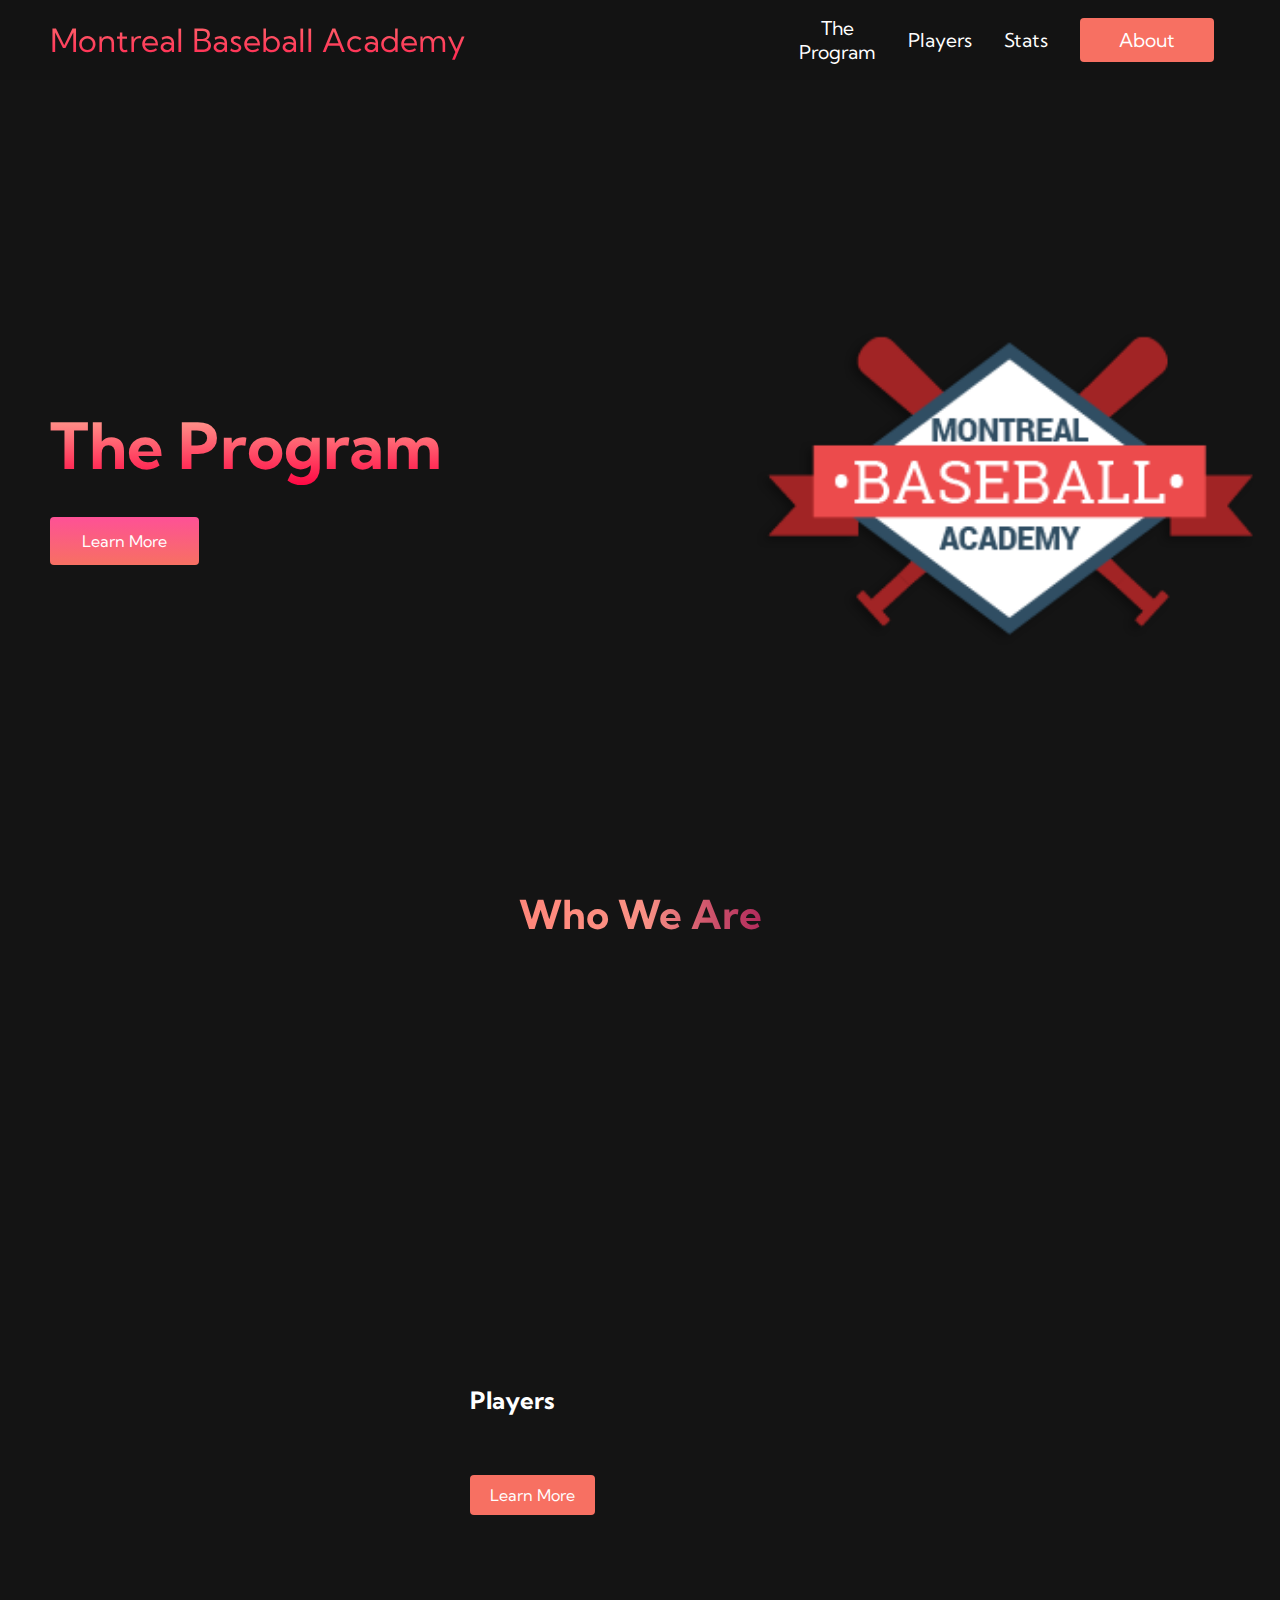
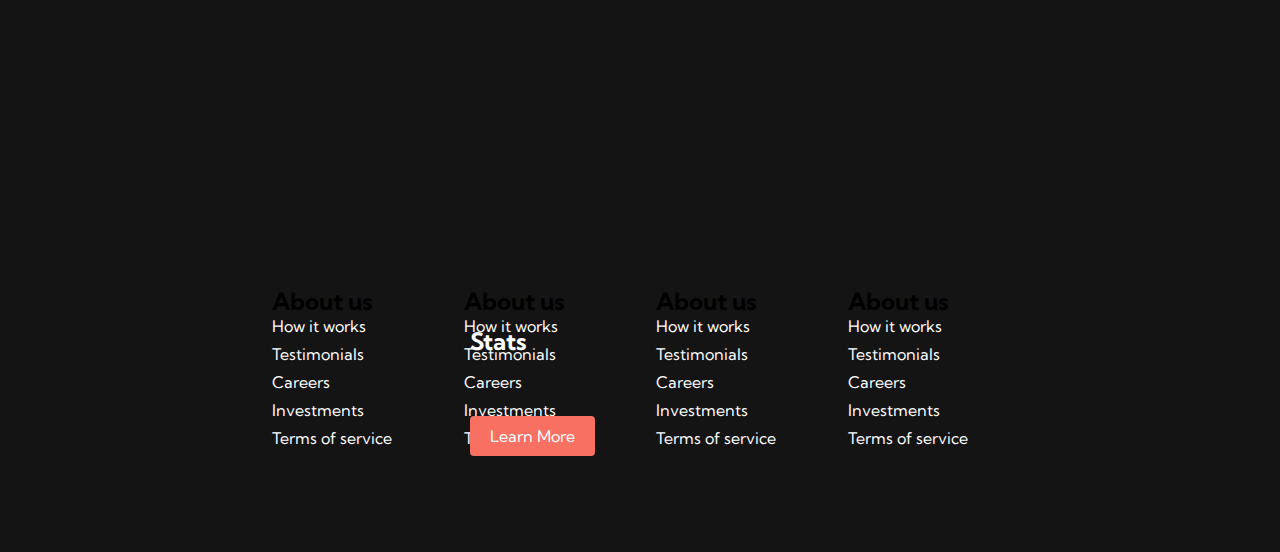
==== index.html @ d9a0d1c3 "first commit" ====
<!DOCTYPE html>
<html lang="en">
<head>
    <meta charset="UTF-8">
    <meta http-equiv="X-UA-Compatible" content="IE=edge">
    <meta name="viewport" content="width=device-width, initial-scale=1.0">
    <title>Montreal Baseball Academy</title>
    <link rel="stylesheet" href="styles.css">
    <link href="https://fonts.googleapis.com/css2?family=Kumbh+Sans:wght@400;700&display=swap" rel="stylesheet">
</head>
<body>
    <nav class="navbar">
        <div class="navbar__container">
            <a href="/" id="navbar__logo">Montreal Baseball Academy</a>
            <div class="navbar__toggle" id="mobile-menu">
                <span class="bar"></span>
                <span class="bar"></span>
                <span class="bar"></span>
            </div>
            <ul class="navbar__menu">
                <li class="navbar__item">
                    <a href="/" class="navbar__links"> The Program </a>
                </li>
                <li class="navbar__item">
                    <a href="/tech.html" class="navbar__links"> Players </a>
                </li>
                <li class="navbar__item">
                    <a href="/" class="navbar__links"> Stats </a>
                </li>
                <li class="navbar__btn">
                    <a href="/" class="button"> About </a>
                </li>
            </ul>
        </div>

    </nav>

    <!-- Hero Section-->
    <div class="main">
        <div class="main__container">
            <div class="main__content">
                <h1>The Program</h1>
                <button class="main__btn"><a href="/">Learn More</a></button>
                
            </div> 
            <div class="main__img--container">
                <img src="images/logo.png" alt="pic" id="main__img">  
            </div>
        </div>
    </div>
    <!-- services section -->
    <div class="services">
        <h1>Who We Are</h1>
        <div class="sevices__container">
            <div class="services__card">
                <h2>Players</h2>
                <button>Learn More</button>

            </div>

            <div class="services__card">
                <h2>Stats</h2>
                <button>Learn More</button>
                
            </div>
        </div>
    </div>


    <!-- Footer Section -->

    <div class="footer__container">
        <div class="footer__links">
            <div class="footer__link--wrapper">
                <div class="footer__link--items">
                    <h2> About us</h2>
                    <a href="/">How it works</a>
                    <a href="/">Testimonials</a>
                    <a href="/">Careers</a>
                    <a href="/">Investments</a>
                    <a href="/">Terms of service</a>
                </div>

                <div class="footer__link--items">
                    <h2> About us</h2>
                    <a href="/">How it works</a>
                    <a href="/">Testimonials</a>
                    <a href="/">Careers</a>
                    <a href="/">Investments</a>
                    <a href="/">Terms of service</a>
                </div>
            </div>
            <div class="footer__link--wrapper">
                <div class="footer__link--items">
                    <h2> About us</h2>
                    <a href="/">How it works</a>
                    <a href="/">Testimonials</a>
                    <a href="/">Careers</a>
                    <a href="/">Investments</a>
                    <a href="/">Terms of service</a>
                </div>

                <div class="footer__link--items">
                    <h2> About us</h2>
                    <a href="/">How it works</a>
                    <a href="/">Testimonials</a>
                    <a href="/">Careers</a>
                    <a href="/">Investments</a>
                    <a href="/">Terms of service</a>
                </div>
            </div>
        </div>
    </div>
    <script src="app.js"></script>
</body>
</html>
---- styles.css ----
* {
    box-sizing: boarder-box;
    margin: 0;
    padding: 0;
    font-family: 'Kumbh Sans', sans-serif;
}

.navbar {
    background: #131313;
    height: 80px;
    display: flex;
    justify-content: center;
    align-items: center;
    font-size: 1.2rem;
    position: sticky;
    top: 0;
    z-index: 999;
}

.navbar__container {
    display: flex;
    justify-content: space-between;
    height: 80px;
    z-index: 1;
    width: 100%;
    max-width: 1300px;
    margin: 0 auto;
    padding: 0 50px;
}

#navbar__logo {
    background-color: #ff8177;
    background-image: linear-gradient(to top, #ff0844 0%, #ffb1 100%);
    background-size: 100%;
    -webkit-background-clip: text;
    -moz-background-clip: text;
    -webkit-text-fill-color: transparent;
    -moz-text-fill-color: transparent;
    display: flex;
    align-items: center;
    cursor: pointer;
    text-decoration: none;
    font-size: 2rem;
}

.fa-gem{
    margin-right: 0.5rem;
}

.navbar__menu{
    display: flex;
    align-items: center;
    list-style: none;
    text-align: center;
}

.navbar__item {
    height: 80px;
}

.navbar__links {
    color: #fff;
    display: flex;
    align-items: center;
    justify-content: center;
    text-decoration: none;
    padding: 0 1rem;
    height: 100%;   
}

.navbar__btn {
    display: flex;
    justify-content: center;
    align-items: center;
    padding: 0 1rem;
    width: 100%;
}

.button{
    display: flex;
    justify-content: center;
    align-items: center;
    text-decoration: none;
    padding: 10px 20px;
    height: 100%;
    width: 100%;
    border: none;
    outline: none;
    border-radius: 4px;
    background: #f77062;
    color: #fff;
}

.button:hover{
    background: #4837ff;
    transition: all 0.3s ease;
}
.navbar__links:hover{
    color: #f77062;
    transition: all 0.3s ease;
}


@media screen and (max-width: 960px){
    .navbar__container{
        display: flex;
        justify-content: space-between;
        height: 80px;
        z-index: 1;
        width: 100%;
        max-width: 1300px;
        padding: 0;
    }

    .navbar__menu{
        display: grid;
        grid-template-columns: auto;
        margin: 0;
        width: 100%;
        position: absolute;
        top: -1000px;
        opacity: 0;
        transition: all 0.5s ease;
        height: 50vh;
        z-index: -1;
        background: #131313;
    }

    .navbar__manu.active{
        background: #131313;
        top: 100%;
        opacity: 1;
        transition: all 0.5s ease;
        z-index: 99;
        height: 50vh;
        font-size: 1.6rem;
    }

    #navbar__logo{
        padding-left: 25px;
    }
    .navbar__toggle .bar{
        width: 25px;
        height: 3px;
        margin: 5px auto;
        transition: all 0.3s ease-in-out;
        background: #fff ;
    }

    .navbar__item{
        width: 100%;
    }

    .navbar__links{
        text-align: center;
        padding: 2rem;
        width: 100%;
        display: table;
    }

    #mobile-menu{
        position: absolute;
        top: 20%;
        right: 5%;
        transform: translate(5%, 20%);
    }

    .navbar__btn {
        padding-bottom: 2rem;
    }

    .button{
        display: flex;
        justify-content: center;
        align-items: center;
        width: 80%;
        height: 80px;
        margin: 0;
    }

    .navbar__toggle .bar {
        display: block;
        cursor: pointer;
    }

    #mobile-menu.is-active .bar:nth-child(2) {
        opacity: 0; 
    }

    #mobile-menu.is-active .bar:nth-child(1){
        transform: translateY(8px) rotate(45deg);
    }

    #mobile-menu.is-active .bar:nth-child(3){
        transform: translateY(-8px) rotate(-45deg); 
    } 
} 

/* hero section CSS */

.main{
    background-color: #141414;
}

.main__container {
    display: grid;
    grid-template-columns: 1fr 1fr;
    align-items:  center;
    justify-self: center;
    margin: 0 auto;
    height: 90vh;
    background-color: #141414;
    z-index: 1;
    width: 100%;
    max-width: 1300px;
    padding: 0 50px;
}

.main__content h1 {
    font-size: 4rem;
    background-color:#ff8177;
    background-image: linear-gradient(to top, #ff0844 0%, #ffb199 100%);
    background-size: 100%;
    -webkit-background-clip: text;
    -moz-background-clip: text;
    -webkit-text-fill-color: transparent;
    -moz-text-fill-color: transparent;
}

.main__btn {
    font-size: 1rem;
    background-image: linear-gradient(to top, #f77062 0%, #fe5196 100%);
    padding:14px 32px;
    border: none;
    border-radius: 4px;
    color: #fff;
    margin-top: 2rem;
    cursor: pointer;
    position: relative;
    transition: all 0.35s;
    outline:  none;
}

.main__btn a {
    position: relative;
    z-index: 2;
    color: #fff;
    text-decoration: none;
}


.main__btn:after {
    position: absolute;
    content: '';
    top: 0;
    left: 0;
    width: 0;
    height: 100%;
    background: #4837ff;
    transition: all 0.35;
    border-radius: 4px;
}

.main_btn:hover {
    color: #fff;
}

.main__btn:hover:after{
    width: 100%;
}

.main__img--container {
    text-align: center;
}

#main__img {
    height: 80%;
    width: 80%;
}

/* Mobile Responsive */

@media screen and (max-width: 768px) {
    .main__container{
        display: grid;
        grid-template-columns: auto;
        align-items: center;
        justify-self: center;
        width: 100%;
        margin: 0 auto;
        height: 90vh;
    }
    
    .main__content {
        text-align: center;
        margin-bottom: 4rem;
    
    }
    .main__content h1 {
        font-size: 2.5;
        margin-top: 2rem;
    }
}


@media screen and(max-width: 480px) {

    .main__content h1{
        font-size: 2rem;
        margin-top: 3rem;
    }
    
    .main__btn{
        padding: 12px 36px;
        margin: 2.5rem 0;
    }
}


/* Service Section CSS */

.services {
    background: #141414;
    display: flex;
    flex-direction: column;
    align-items: center;
    height: 100vh;

}

.services h1{
    background-color: #ff8177;
    background-image: linear-gradient(to right, #ff8177 0%, #ff867a 0%, #ff8c7f 21%, #f99185 52%, #cf556c 78%, #b12a5b 100%);
    background-size: 100%;
    margin-bottom: 5rem;
    font-size: 2.5rem;
    -webkit-background-clip: text;
    -moz-background-clip: text;
    -webkit-text-fill-color: transparent;
    -moz-text-fill-color: transparent;
}

.services__container {
    display: flex;
    justify-content: center;
    flex-wrap: wrap;
}

.services__card {
    margin: 1rem;
    height: 525px;
    width: 400px;
    border-radius: 4px;
    background-image: linear-gradient(to bottom, rgba(0,0,0,0) 0%, rbga(17, 17, 17, 0.6) 100%), url('/images/balls.jpg');
    background-size: cover;
    position: relative;
    color: #fff;
}

.services__card:nth-child(2){
    background-image: linear-gradient(to bottom, rgba(0,0,0,0) 0%, rbga(17, 17, 17, 0.6) 100%), url('/images/field.jpg');

}

.services h2{
    position: absolute;
    top: 350px;
    left: 30px;

}

.services__card p {
    position: absolute;
    top: 400px;
    left: 30px;
}


.services__card button {
    color: #fff;
    padding: 10px 20px;
    border: none;
    outline: none;
    border-radius: 4px;
    background: #f77062;
    position: absolute;
    top: 440px;
    left: 30px;
    font-size: 1rem;
    cursor: pointer;
}

.services__card:hover {
    transform: scale(1.075);
    transition: 0.2s ease-in;
    cursor: pointer;
}

@media screen and (max-width: 960px) {
    .services h1{
        font-size: 2rem;
        margin-top: 12rem;
    }
}


@media screen and (max-width: 480px) {
    .services{
        height: 1480px
    }
    
    .services h1 { 
        font-size: 1.2rem;
    }

    .services__card {
        width: 300px;
    }
}

/* Footer */

.footer__container {
    background-color: #141414;
    padding: 5rem 0;
    display: flex;
    flex-direction: column;
    justify-content: center;
    align-items: center;
}

.footer__links {
    width: 100%;
    max-width: 1000px;
    display: flex;
    justify-content: center;
}

.footer__link--wrapper{
    display: flex;
}

.footer__link--items {  
    display: flex;
    flex-direction: column;
    align-items: flex-start;
    margin: 16px;
    text-align: left;
    width: 160px;
    box-sizing: border-box;
}


.footer__link-items > h2 {
    color: #fff;

}

.footer__link--items a {
    color: #fff;
    text-decoration: none;
    margin-bottom: 0.5rem;
}


.footer__link--items a:hover {
    color: #e9e9e9;
    transition:  0.3s ease-out;
}

@media screen and (max-width: 820px) {
    .footer__links{
        padding-top: 2rem;
    }
    
    #footer__logo {
        margin-bottom: 2rem;
    }

    .footer__link--wrapper {
        flex-direction: column;
    }

}

@media screen and (max-width: 480px) {
    .footer__link--items {
        margin: 0;
        padding: 10px;
        width: 100%;
    }    
}
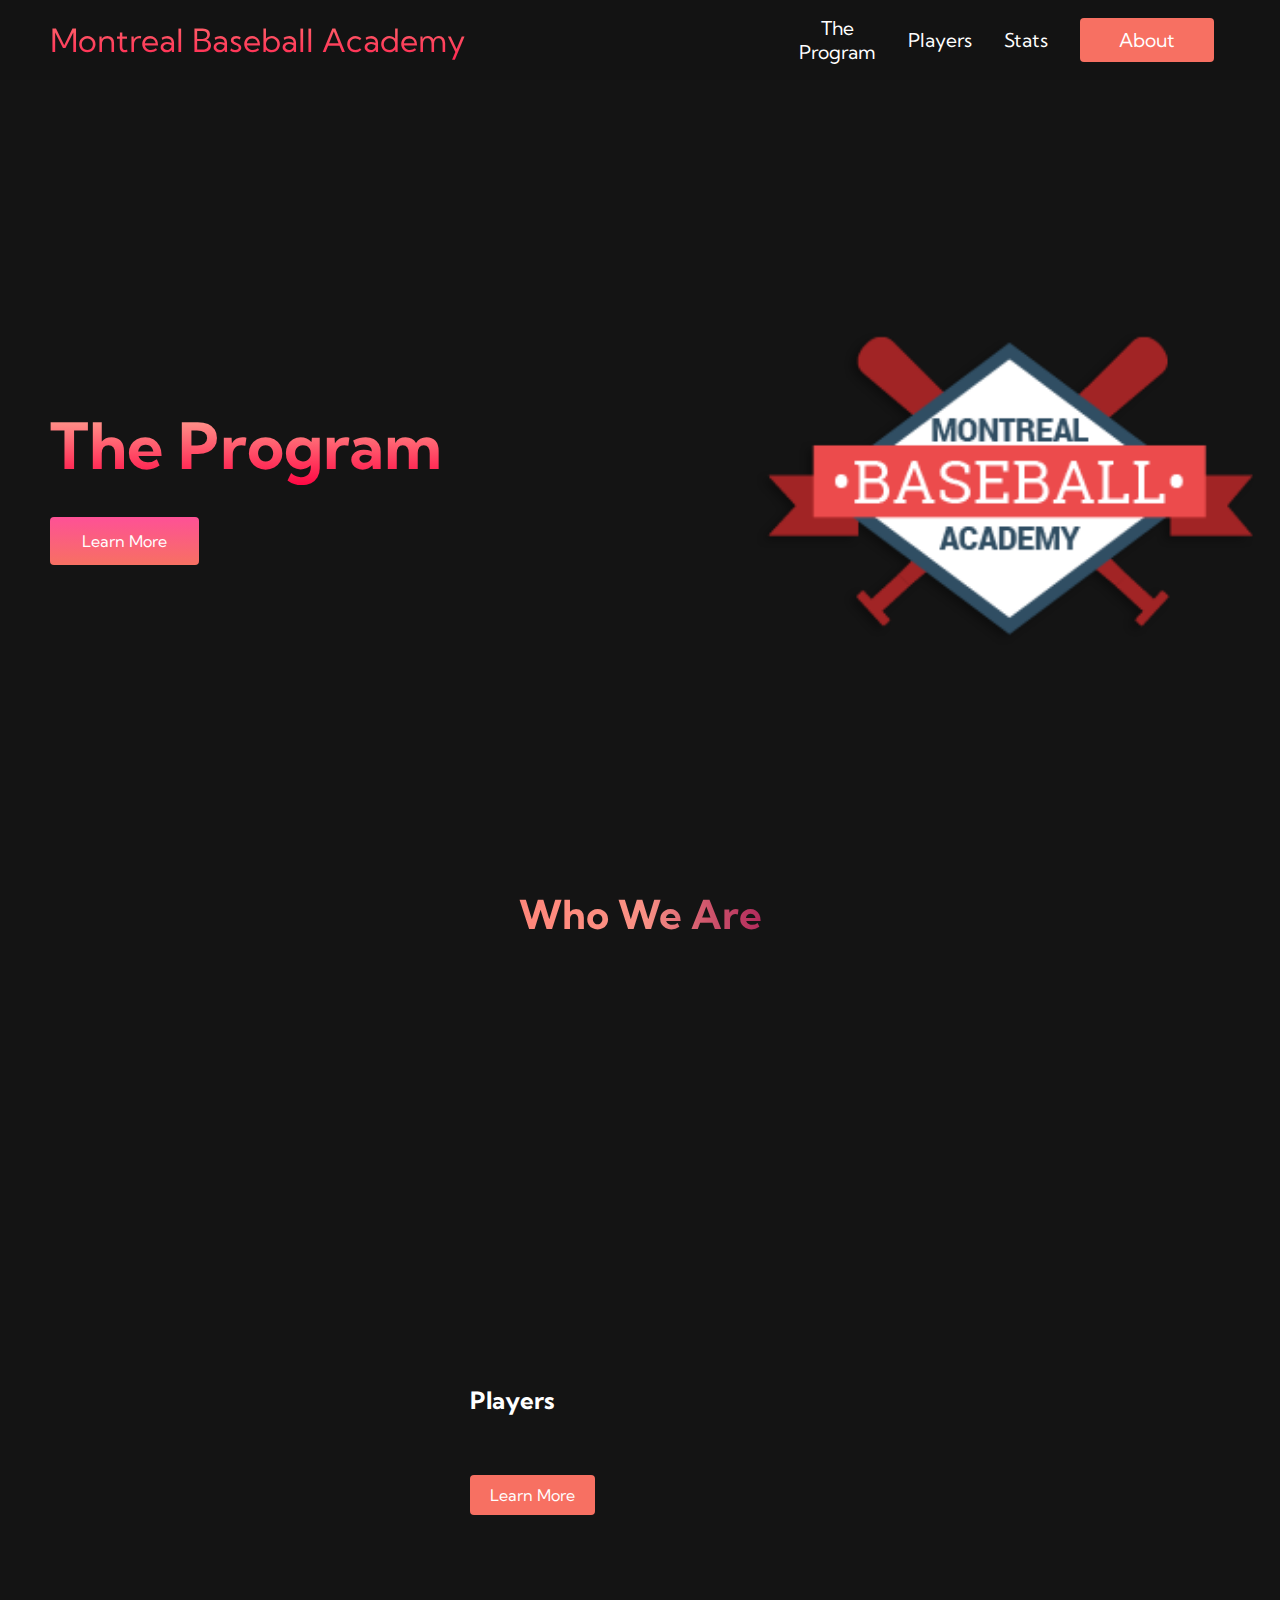
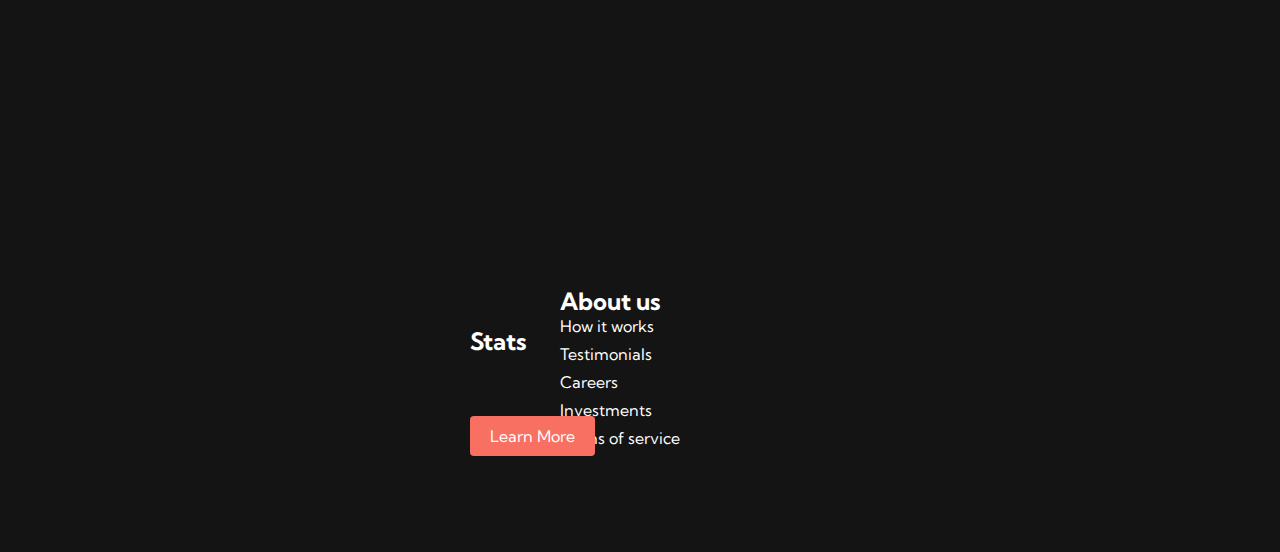
==== commit fe670ea1: "color changes" ====
--- a/index.html
+++ b/index.html
@@ -81,34 +81,8 @@
                     <a href="/">Terms of service</a>
                 </div>
 
-                <div class="footer__link--items">
-                    <h2> About us</h2>
-                    <a href="/">How it works</a>
-                    <a href="/">Testimonials</a>
-                    <a href="/">Careers</a>
-                    <a href="/">Investments</a>
-                    <a href="/">Terms of service</a>
-                </div>
             </div>
-            <div class="footer__link--wrapper">
-                <div class="footer__link--items">
-                    <h2> About us</h2>
-                    <a href="/">How it works</a>
-                    <a href="/">Testimonials</a>
-                    <a href="/">Careers</a>
-                    <a href="/">Investments</a>
-                    <a href="/">Terms of service</a>
-                </div>
-
-                <div class="footer__link--items">
-                    <h2> About us</h2>
-                    <a href="/">How it works</a>
-                    <a href="/">Testimonials</a>
-                    <a href="/">Careers</a>
-                    <a href="/">Investments</a>
-                    <a href="/">Terms of service</a>
-                </div>
-            </div>
+            
         </div>
     </div>
     <script src="app.js"></script>
--- a/styles.css
+++ b/styles.css
@@ -451,7 +451,7 @@
 }
 
 
-.footer__link-items > h2 {
+.footer__link--items h2 {
     color: #fff;
 
 }
